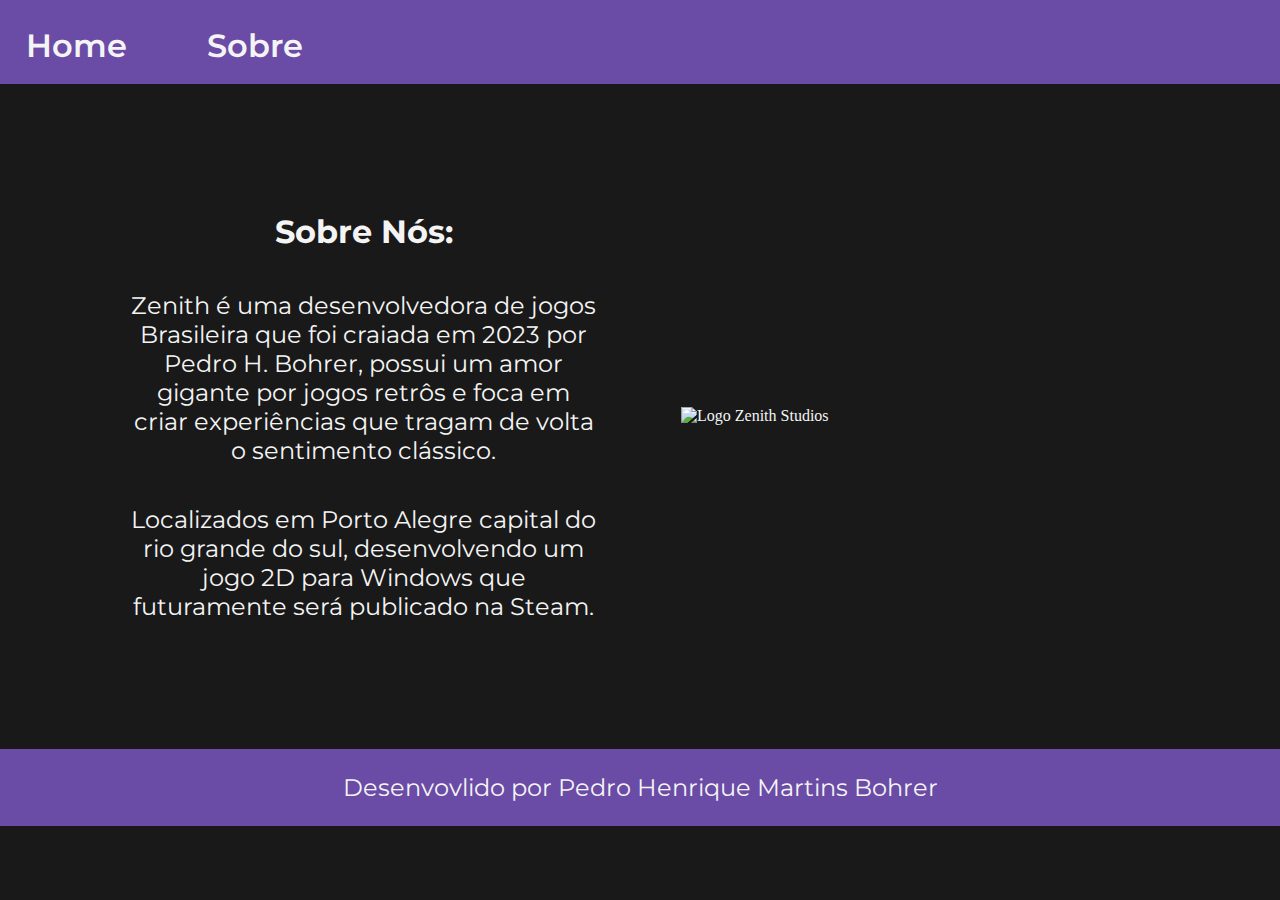
==== about.html @ 9de4034b "Add files via upload" ====
<!DOCTYPE html>
<html lang="pt-br">
<head>
    <meta charset="UTF-8">
    <meta name="viewport" content="width=device-width, initial-scale=1.0">
    <link rel="stylesheet" href="./styles/Style_Port.css">
    <title>Sobre</title>
</head>
<body>
    
    <header class="header">
        <nav class="header__menu">
            <a class="header__menu__link" href="Index.html">Home</a>
            <a class="header__menu__link" href="about.html">Sobre</a>
        </nav>
    </header>

    <main class="main__about">
        <section class="main__about__cont">
         <H1 class="main__about__titulo">Sobre Nós:</H1>
         <p class="main__about__texto">Zenith é uma desenvolvedora de jogos Brasileira que foi craiada em 2023 por Pedro H. Bohrer, 
            possui um amor gigante por jogos retrôs e foca em criar experiências que tragam de volta o sentimento clássico.</p>
        <p class="main__about__texto">Localizados em Porto Alegre capital do rio grande do sul, desenvolvendo um jogo 2D para
             Windows que futuramente será publicado na Steam.</p>
        </section>
         <img class="main__about__img" src="./Assets/Zenith White Logo.png" alt="Logo Zenith Studios">   
    </main>

    <footer class="fotter">
        <P>Desenvovlido por Pedro Henrique Martins Bohrer</P>
    </footer>
</body>
</html>
---- styles/Style_Port.css ----
@import url('https://fonts.googleapis.com/css2?family=Archivo+Black&family=Montserrat:wght@200;600&display=swap');

:root {
    --cor-primaria: #191919;
    --cor-secundaria: #f4f4f4;
    --cor-terciaria: #af48aa;
    --cor-quaternaria: #6a4ba6;
    --cor-quinaria: #f1a94d;
    --cor-hover: #4f4e4e;
}

*{
    margin: 0;
    padding: 0;
}
body{
    box-sizing: border-box;
    background-color: var(--cor-primaria);
    color: var(--cor-secundaria); 
}
.header{
    background-color: var(--cor-quaternaria);
    padding: 2% 1% 1.5% 2%;
}
.header__menu{
    display: flex;
    gap: 80px;
}
.header__menu__link{
    font-family: 'Montserrat', sans-serif;
    font-size: 2rem;
    font-weight: 600;
    text-decoration: none;
    color: var(--cor-secundaria);
}


.main{
    padding: 10% 10%;
    display: flex;
    align-items: center;
    justify-content: space-between;
    gap: 82px;
}
.main__cont{
    width: 50%;
    display: flex;
    flex-direction: column;
    text-align: center;
    gap: 40px;
}
.main__cont__titulo{
    font-family: 'Montserrat', sans-serif;
    font-size: 2rem;
    display: flex;
    align-items: center;
    flex-direction: column;
}
.Zenith {
    font-family: 'Archivo Black', sans-serif;    
    font-size: 3rem;
}
.main__cont__texto{
    font-family: 'Montserrat', sans-serif;
    font-size: 1.5rem;
}
.main__links {
    display: flex;
    flex-direction: column;
    align-items: center;
    gap: 32px;
    justify-content: space-between;
}
.main__links__sub{
    font-family: 'Montserrat', sans-serif;
    font-size: 1.5rem;
}
.main__links__nav{
    display: flex;
    align-items: center;
    justify-content: center;
    gap: 1rem;
    font-weight: 600;
    font-family: 'Montserrat', sans-serif;
    border: 2px solid var(--cor-quaternaria);
    width: 280px;
    text-align: center;
    border-radius: 16px;
    font-size: 1.5rem;
    padding: 20px 0;
    text-decoration: none;
    color: var(--cor-secundaria);
}
.main__links__nav:hover {
    background-color: var(--cor-hover);
}
.main__cont__img {
    width: 50%;
}

.fotter {
    font-family: 'Montserrat', sans-serif;
    font-size: 1.5rem;
    font-weight: 400;
    color: var(--cor-secundaria);
    background-color: var(--cor-quaternaria);
    padding: 24px;
    text-align: center;
}

.main__about {
    padding: 10% 10%;
    display: flex;
    align-items: center;
    justify-content: space-between;
    gap: 82px;
}
.main__about__cont {
    width: 50%;
    display: flex;
    flex-direction: column;
    text-align: center;
    gap: 40px;
}
.main__about__titulo {
    font-family: 'Montserrat', sans-serif;
    font-size: 2rem;
    display: flex;
    align-items: center;
    flex-direction: column;
}
.main__about__texto {
    font-family: 'Montserrat', sans-serif;
    font-size: 1.5rem;
}
.main__about__img {
    width: 50%;
}

@media (max-width: 1200px) {
    .header__menu {
        justify-content: center;
    }
    .main {
        flex-direction: column-reverse;
        padding: 5%;

    }
    .main__cont {
        width: auto;
    }
    .main__about {
        flex-direction: column-reverse;
        padding: 5%;
    }
    .main__about__cont {
        width: auto;
    }

}
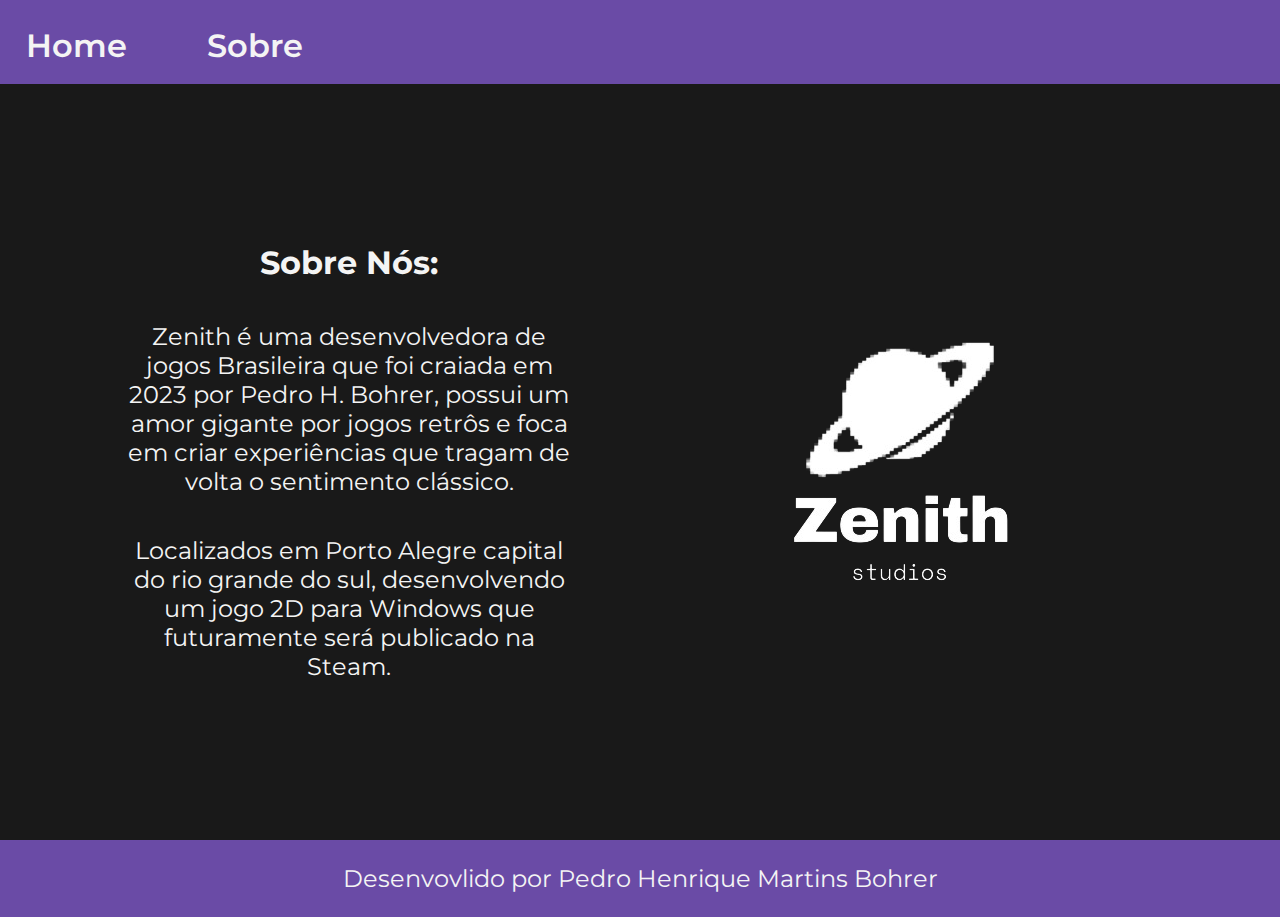
==== commit 3e4da560: "Update about.html" ====
--- a/about.html
+++ b/about.html
@@ -23,11 +23,11 @@
         <p class="main__about__texto">Localizados em Porto Alegre capital do rio grande do sul, desenvolvendo um jogo 2D para
              Windows que futuramente será publicado na Steam.</p>
         </section>
-         <img class="main__about__img" src="./Assets/Zenith White Logo.png" alt="Logo Zenith Studios">   
+         <img class="main__about__img" src="./assets/Zenith White Logo.png" alt="Logo Zenith Studios">   
     </main>
 
     <footer class="fotter">
         <P>Desenvovlido por Pedro Henrique Martins Bohrer</P>
     </footer>
 </body>
-</html>+</html>
